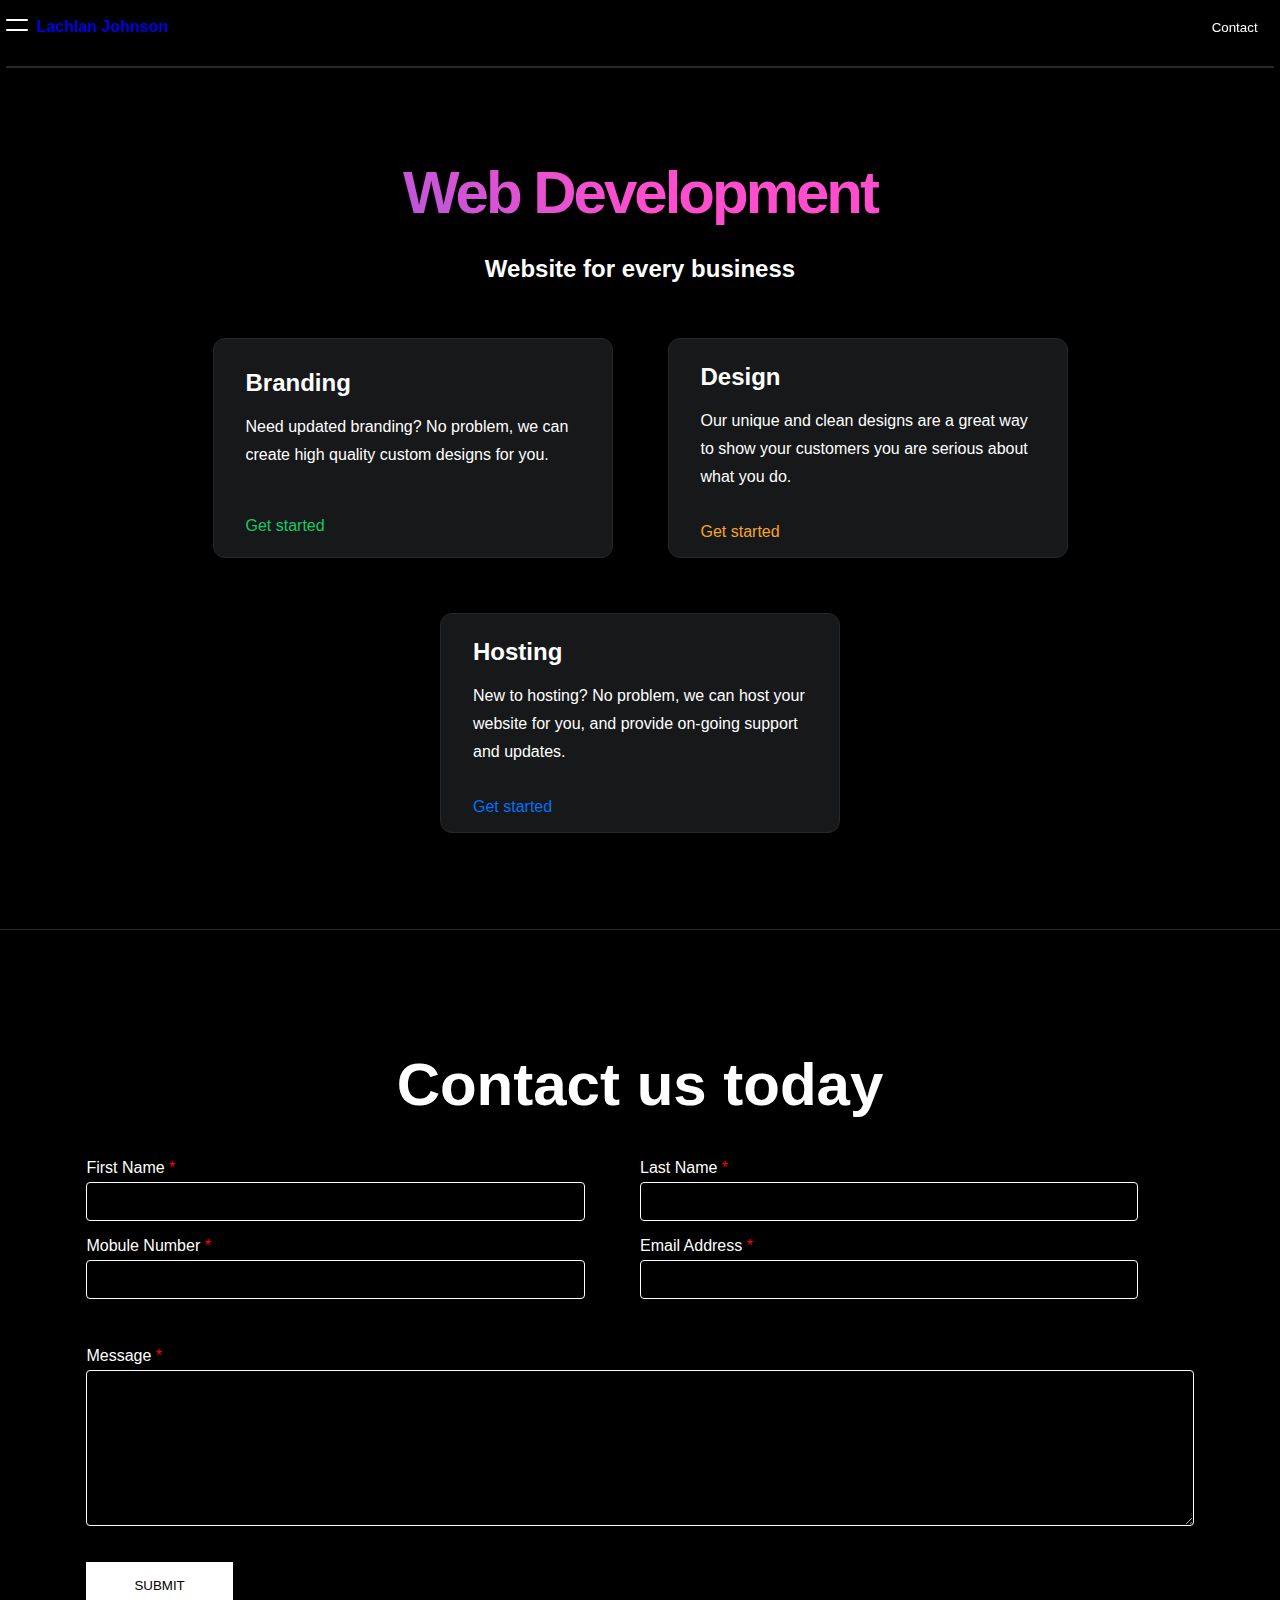
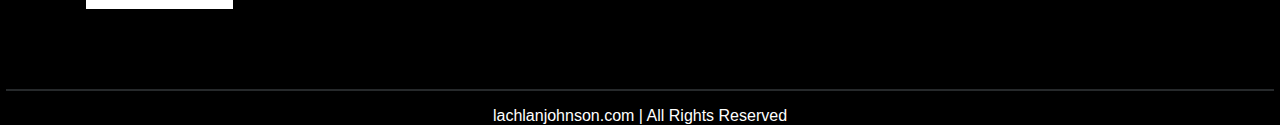
==== web-development.html @ f3fb3e68 "Add files via upload" ====
<!DOCTYPE html>
<html lang="en">
<head>
  <meta charset="UTF-8">
  <meta http-equiv="X-UA-Compatible" content="IE=edge">
  <meta name="viewport" content="width=device-width, initial-scale=1.0">
  <title>Document</title>
  <link rel="stylesheet" href="/styles.css">
  <script src="/script.js" defer></script>
  <style>
    .get-started {
      color: green;
    }

    .web-dev--cards {
      display: flex;
      flex-wrap: wrap;
      justify-content: center;
      gap: 55px;
    }

    .branding {
      margin: 0;
    }

    .green {
      padding-top: 1rem;
    }

    .card {
      display: flex;
      box-sizing: border-box;
      flex-direction: column;
      justify-content: center;
      padding-left: 2rem;
      padding-right: 2rem;
      padding-top: 1.5rem;
      padding-bottom: 1rem;
      width: 25rem;
    }

    main {
      padding-bottom: 6rem;
      border-bottom: 1px solid #26292B;
    }

    a {
      text-decoration: none;
    }

    p {
      line-height: 1.75;
      margin-bottom: 2rem;
    }

    @media (max-width: 768px) {
      .card {
        max-width: 80%;
      }

      .green {
        padding-top: 0rem;
      }
    }

  </style>
</head>

<body>
  <header>
    <nav>
      <div class="navbar container">
        <div class="nav-flex">
          <div class="menu-icon">
            <input class="menu-icon__cheeckbox" type="checkbox" />
            <div>
              <span></span>
              <span></span>
            </div>
          </div>
  
          <span class="header-name"> <a href="/index.html">Lachlan Johnson</a></span>
          
        </div>
        <div class="nav-links">
          <a class="nav-links-anchor" href="#contact"><button class="nav-link-contact">Contact</button></a>
        </div>
      </div>
      <menu class="overlay">
        <ul class="overlay-ul">
          <li class="overlay-listitem"> <a class="anchor-item" href="/coming-soon.html">Web Development</a> </li>
          <li class="overlay-listitem"> <a class="anchor-item"  href="/coming-soon.html">SaaS</a> </li>
          <li class="overlay-listitem"> <a class="anchor-item"  href="/coming-soon.html"></a> </li>
        </ul>
      </menu>
    </nav>
  </header>

  <main>
    <h1 class="large-font hero-text">Web Development</h1>
    <p class="hero-p">Website for every business</p>
    
    <div class="web-dev--cards">
      <div class="card">
        <h2 class="branding">Branding</h2>
        <p>Need updated branding? No problem, we can create high quality custom designs for you.</p>

        <a style="color: #17C964" class="get-started green" href="#contact">Get started</a>
      </div>

      <div class="card">
        <h2 class="branding">Design</h2>
        <p>Our unique and clean designs are a great way to show your customers you are serious about what you do.</p>

        <a style="color: #F5A524" class="get-started" href="#contact">Get started</a>
      </div>

      <div class="card">
        <h2 class="branding">Hosting</h2>
        <p>New to hosting? No problem, we can host your website for you, and provide on-going support and updates.</p>

        <a style="color: #0072F5" class="get-started" href="#contact">Get started</a>
      </div>
    </div>
  </main>

  <section id="contact" class="cta container">
    <h1 class="cta-header large-font">Contact us today</h1>

    <form action="https://getform.io/f/d6334047-0075-4484-a3ac-f2ec2c60a82d" method="post">
      <div class="input-field-names">
        <div class="contact">
          <label name="firstName" class="cta-label" for="First Name">First Name</label>
          <input class="input-contact" type="text">
        </div>
  
        <div class="contact">
          <label class="cta-label" for="Last Name">Last Name</label>
          <input name="lastName" class="input-contact" type="text">
        </div>
      </div>
  
      <div class="input-field-contact">
        <div class="contact">
          <label class="cta-label" for="Mobile">Mobule Number</label>
          <input name="number" class="input-contact" type="text">
        </div>
  
        <div class="contact">
          <label class="cta-label" for="Email">Email Address</label>
          <input name="email" class="input-contact" type="text">
        </div>
      </div>
  
      <div class="text-area">
        <label class="cta-label" for="message">Message</label>
        <textarea name="message" class="message" name="" id="" cols="30" rows="10"></textarea>
      </div>
  
      <button class="submit-btn">SUBMIT</button>

    </section> 
     
  <footer>
    <div class="footer-container">
      <span href="/index.html">lachlanjohnson.com | All Rights Reserved</span>
    </div>
  </footer>


</body>
</html>
---- styles.css ----
:root {
  --bar-bg: white;
}
html {
  scroll-behavior: smooth;
}

body {
  margin: 0;
  scroll-behavior: smooth;
}

/* GLOBAL */
* {
  font-family: Poppins, Arial;
  box-sizing: border-box;
  /* margin: 0;
  padding: 0; */
}

.container {
  width: 100%;
  max-width: 1200px;
  margin: 0 auto;
}

@media (max-width: 1200px) {
  .container {
    width: 90%;
  }
}

.large-font {
  font-size: 60px;
}

.tight-letter-spacing {
  letter-spacing: -0.05em;
  line-height: 1.75;
}

.card-padding {
  padding: 24px 24px;
}

a {
  text-decoration: none;
}

a:visited {
  text-decoration: none;
  color: white;
}

h1 {
  color: white;
}
h3 {
  color: white;
}
p {
  color: white;
}

div {
  color: white;
}

span {
  color: white;
}

body {background-color: black;}

/* HEADER */
.hamburger {
  display: block;
  cursor: pointer;
}

.hamburger.active .bar:nth-child(1) {
  opacity: 0;
}
.hamburger.active .bar:nth-child(2) {
  transform: translateY(8px) rotate(45deg);
}
.hamburger.active .bar:nth-child(3) {
  transform: translateY(-8px) rotate(-45deg);
}

.bar {
  display: block;
  width: 25px;
  height: 3px;
  margin: 5px 0;
  transition: all 0.3s ease;
  background-color: white;
}

header {
  position: sticky;
  top: 0;
  background-color: rgba(0, 0, 0, 0.9);
}

nav {
  display: flex;
  flex-direction: column;
  justify-content: space-between;
  align-items: center;
  position: sticky;
  top: 0;
  left: 0;
  right: 0;
  z-index: 100;
}

.navbar {
  display: flex;
  flex-direction: row;
  align-items: center;
  justify-content: space-between;
  padding-bottom: 1rem;
  border-bottom: 2px solid #26292B;
}

.navbar__links {
  display: none;
  flex-direction: row;
  align-items: center;
  gap: 24px;
}

.navbar__links ul {
  list-style: none;
  padding: 0;
}

.nav-link-contact {
  color: white;
  background-color: transparent;
  border: none;
  cursor: pointer;
  border-radius: 0.5rem;
  padding: 0.5rem 1rem;
}

/* .nav-link-contact:hover {
  color: #929496;
  background-color: #2b2f31;
} */

.nav-links-anchor {
  text-decoration: none;
  color: white;

}


.overlay {
  position: fixed;
	top: 5.2%;
	left: 0%;
	width: 100%;
	height: 100vh;
	display: none;
	z-index: 98;
  background: rgba(0, 0, 0, 0.6);
  backdrop-filter: saturate(180%) blur(16px);
	transition: 0.4s;
}


.overlay-ul {
  list-style: none;
}

.overlay-listitem {
  padding-bottom: 1rem;
  color: white;
}
.anchor-item {
  transition: 0.2s;
}
.anchor-item:active {
  color: #9BA1A6;
}
/*  */

.nav-links {
  display: block;
  margin-top: 0.3rem;
}

.nav-flex {
  display: flex;
  align-items: center;
}

.header-name {
  position: block;
  margin-top: 0.2rem;
  color: white;
  font-size: 16px;
  font-weight: bold;
}

/* HERO SECTION */
main {
  margin-top: 5rem;
}

.hero {
  display: flex;
  padding-bottom: 7rem;
  flex-direction: column;
  border-bottom: 2px solid #26292B;
  border-width: 100%;
}

.hero-text {
  color: #0072F5;
  margin: 0;
  letter-spacing: -0.05em;
  line-height: 1.5;
  text-align: center;
  background-image: linear-gradient(45deg, #0072F5 -20%, #FF4ECD 50%);
  background-clip: text;
  -webkit-background-clip: text;
  -webkit-text-fill-color: transparent;
}

.br-desktop {
  display: none;
}

.hero-p {
  font-size: 24px;
  margin-bottom: 3rem;
  margin-top: 0.6rem;
  font-weight: bold;
  text-align: center;
  color: white;
}

.card-flex {
  display: flex;
  flex-direction: column;
  align-items: center;
  gap: 35px;
}

.nav-link-contact:hover {
  color: #929496;
  background-color: #2b2f31;
}


.card {
  display: flex;
  flex-direction: column;
  justify-content: center;
  background-color: #16181a;
  border: 1.5px solid #252729;
  border-radius: 12px;
  width: 90%;
}

.card-paragraph {
  line-height: 1.6;
}

/* DIFFERENCE */

.difference {
  padding: 80px 0;
}


@media (min-width: 768px) {
  .difference {
    padding-top: 5rem;
    padding-bottom: 5rem;
    border-bottom: solid 2px #26292B;
  }
}

.difference-header {
  text-align: center;
}

.nav-link-contact:hover {
  background-color: transparent;
}

.chip-flex {
  display: flex;
  flex-direction: row;
  justify-content: center;
 flex-wrap: wrap; 
}

.chip-grid {
  width: 100%;
  display: flex;
  flex-wrap: wrap;
  justify-content: center;
  gap: 8px;
}

.chip {
  display: inline;
  padding: 0.7rem 1rem;
  border-radius: 12px;
  border: none;
  cursor: pointer;
  font-weight: bold;
}

.chip:nth-child(1), .chip:nth-child(6) {
  background-color: #10253E;
  color: #0072F5;
}

.chip:nth-child(1):active, .chip:nth-child(6):active {
  background-color: #1D324B;
  color: #0D7FFF;
}

.chip:nth-child(2), .chip:nth-child(5) {
  background-color: #042F14;
  color: #41EC8B;
}

.chip:nth-child(2):active, .chip:nth-child(5):active {
  background-color: #113C21;
  color: #4EF998;
}

.chip:nth-child(3) {
  background-color: #3a2503;
  color: #F6AD37;
}

.chip:nth-child(3):active {
  background-color: #473210;
  color: #FFBA44;
}

.chip:nth-child(4) {
  background-color: #300313;
  color: #F4256d;
}

.chip:nth-child(4):active {
  background-color: #3D1020;
  color: #FF327A;
}

/* CTA */

.input-field-names {
  display: flex;
  justify-content: space-between;
  flex: 0 0 auto;
}

.input-field-contact {
  display: flex;
  justify-content: center;
  margin-top: 1rem;
}

.cta-header {
  text-align: center;
}

.cta-label {
  display: block;
  padding-bottom: 0.3rem;
  color: white;
}

.cta-label::after {
  content: " *";
  color: red;
}

.contact{
  width: 50%;
}

.input-contact {
  width: 90% !important;
  padding: 0.7rem;
  border: 1px white solid;
  border-radius: 0.25rem;
  background-color: black;
  caret-color: white;
  color: white;
}

.text-area {
  margin-top: 3rem;
  margin-bottom: 2rem;
}

.message {
  color: white;
  width: 100%;
  border: 1px white solid;
  border-radius: 0.25rem;
  background-color: black;
  caret-color: white;
}

.submit-btn {
  padding: 1rem 3rem;
  background-color: white;
  border: none;
  cursor: pointer;
}

.submit-btn:active {
  background-color: #E6E6E6;
}

.cta {
  border-bottom: 2px solid #26292B;
  padding-bottom: 2rem;
}

/* FOOTER */

footer span {
  cursor: pointer;
}

.footer-container {
  margin-top: 1rem;
  display: flex;
  justify-content: center;
}

@media screen and (min-width: 1280px) {
  .nav-links {
    display: flex;
    gap: 55px;
  }
  .card-flex {
    margin-top: 5rem;
    display: flex;
    flex-direction: row;
    justify-content: center;
    gap: 45px;
  }

  .nav-link-contact:hover {
    color: #929496;
    background-color: #2b2f31;
  }
  
  .card {
    width: 33%;
  }

  .br-desktop {
    display: block;
  }

  .container {
    width: 100%;
    max-width: 99%;
    margin: 0 auto;
  }

  /* CHIP */
/* ??????? WTRF*/
  .chip-flex {
    display: flex;
    align-items: center;
    justify-content: center;
    margin-left: 20%;
    width: 50%;
  }

  .chip-grid {
    display: grid;
    grid-template-areas: 'pricing updates delivery revisions support deployments';
  }

  .chip {
    display: inline;
    padding: 0.7rem 1rem;
    border-radius: 12px;
    border: none;
    font-weight: bold;
  }
  
  /* CTA */
  .cta {
    padding: 80px;
  }

  .cards-flex {
    display: flex;
    flex-direction: row;
    justify-content: center;
    gap: 50px;
  }

  .cards {
    width: 20%;
  }


}

.menu-icon {
  position: relative;
  margin-right: 10px;
  height: 50px;
  width: 20px;
  cursor: pointer;
}
.menu-icon .menu-icon__cheeckbox {
  display: block;
  width: 100%;
  height: 100%;
  position: relative;
  cursor: pointer;
  z-index: 2;
  -webkit-touch-callout: none;
  position: absolute;
  opacity: 0;
}
.menu-icon div {
  margin: auto;
  position: absolute;
  top: 0;
  right: 0;
  left: 0;
  bottom: 0;
  width: 22px;
  height: 12px;
}
.menu-icon span {
  position: absolute;
  display: block;
  width: 100%;
  height: 2px;
  background-color: var(--bar-bg, #000);
  border-radius: 1px;
  transition: all 0.2s cubic-bezier(0.1, 0.82, 0.76, 0.965);
}
.menu-icon span:first-of-type {
  top: 0;
}
.menu-icon span:last-of-type {
  bottom: 0;
}
.menu-icon.active span:first-of-type,
.menu-icon .menu-icon__cheeckbox:checked + div span:first-of-type {
  transform: rotate(45deg);
  top: 5px;
}
.menu-icon.active span:last-of-type,
.menu-icon .menu-icon__cheeckbox:checked + div span:last-of-type {
  transform: rotate(-45deg);
  bottom: 5px;
}
.menu-icon.active:hover span:first-of-type, .menu-icon.active:hover span:last-of-type, .menu-icon:hover .menu-icon__cheeckbox:checked + div span:first-of-type, .menu-icon:hover .menu-icon__cheeckbox:checked + div span:last-of-type {
  width: 22px;
}
@media (min-width: 1024px) {
  .menu-icon:hover span:first-of-type {
    width: 26px;
  }
  .menu-icon:hover span:last-of-type {
    width: 12px;
  }
}
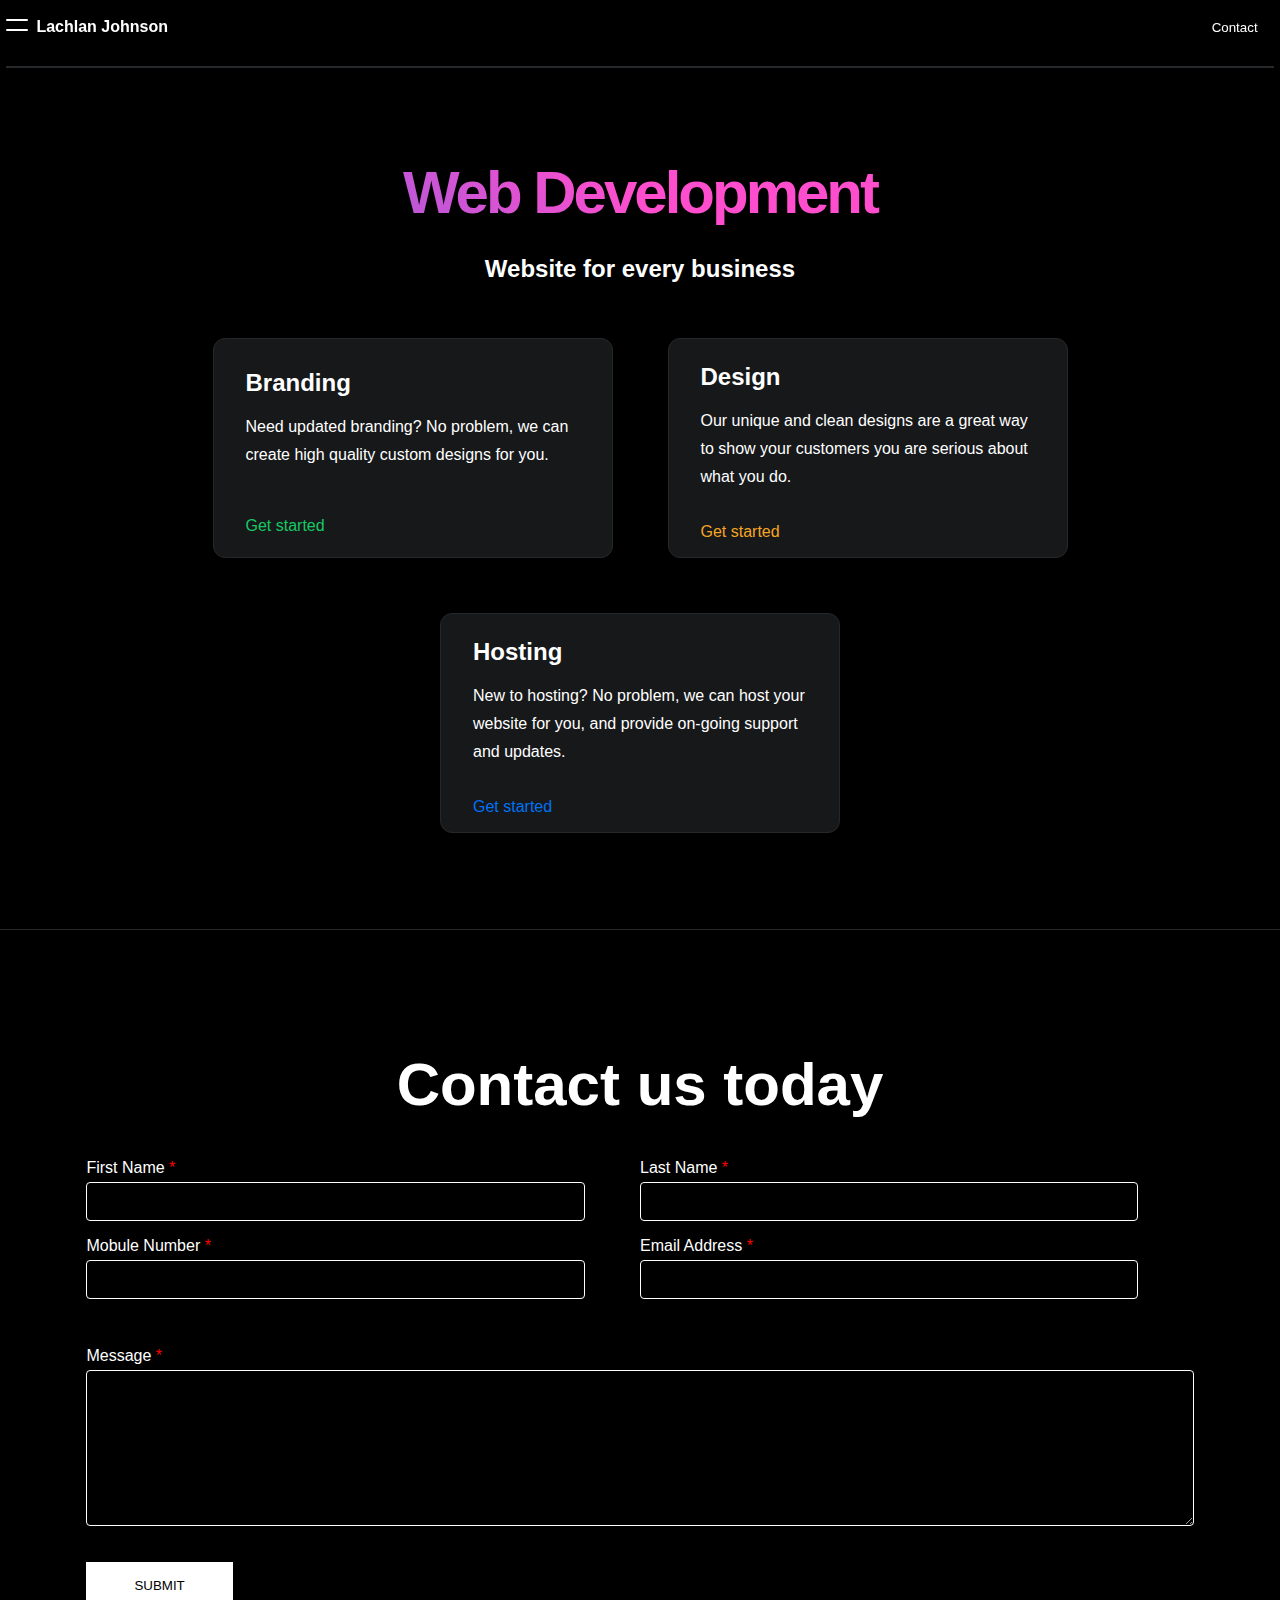
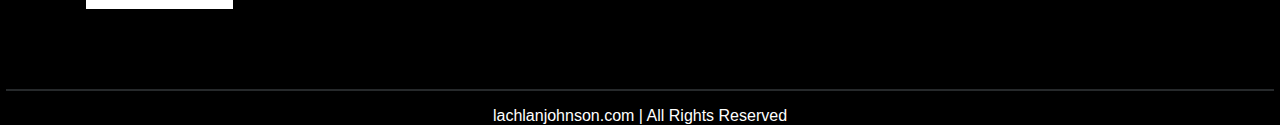
==== commit 3c84c297: "Update web-development.html" ====
--- a/web-development.html
+++ b/web-development.html
@@ -131,24 +131,24 @@
       <div class="input-field-names">
         <div class="contact">
           <label name="firstName" class="cta-label" for="First Name">First Name</label>
-          <input class="input-contact" type="text">
+          <input class="input-contact" type="text" required>
         </div>
   
         <div class="contact">
           <label class="cta-label" for="Last Name">Last Name</label>
-          <input name="lastName" class="input-contact" type="text">
+          <input name="lastName" class="input-contact" type="text" required>
         </div>
       </div>
   
       <div class="input-field-contact">
         <div class="contact">
           <label class="cta-label" for="Mobile">Mobule Number</label>
-          <input name="number" class="input-contact" type="text">
+          <input name="number" class="input-contact" type="text" required>
         </div>
   
         <div class="contact">
           <label class="cta-label" for="Email">Email Address</label>
-          <input name="email" class="input-contact" type="text">
+          <input name="email" class="input-contact" type="text" required>
         </div>
       </div>
   
@@ -169,4 +169,4 @@
 
 
 </body>
-</html>+</html>
--- a/styles.css
+++ b/styles.css
@@ -45,6 +45,11 @@
 
 a {
   text-decoration: none;
+}
+
+a:link {
+  text-decoration: none;
+  color: white;
 }
 
 a:visited {
@@ -579,4 +584,4 @@
   .menu-icon:hover span:last-of-type {
     width: 12px;
   }
-}+}
